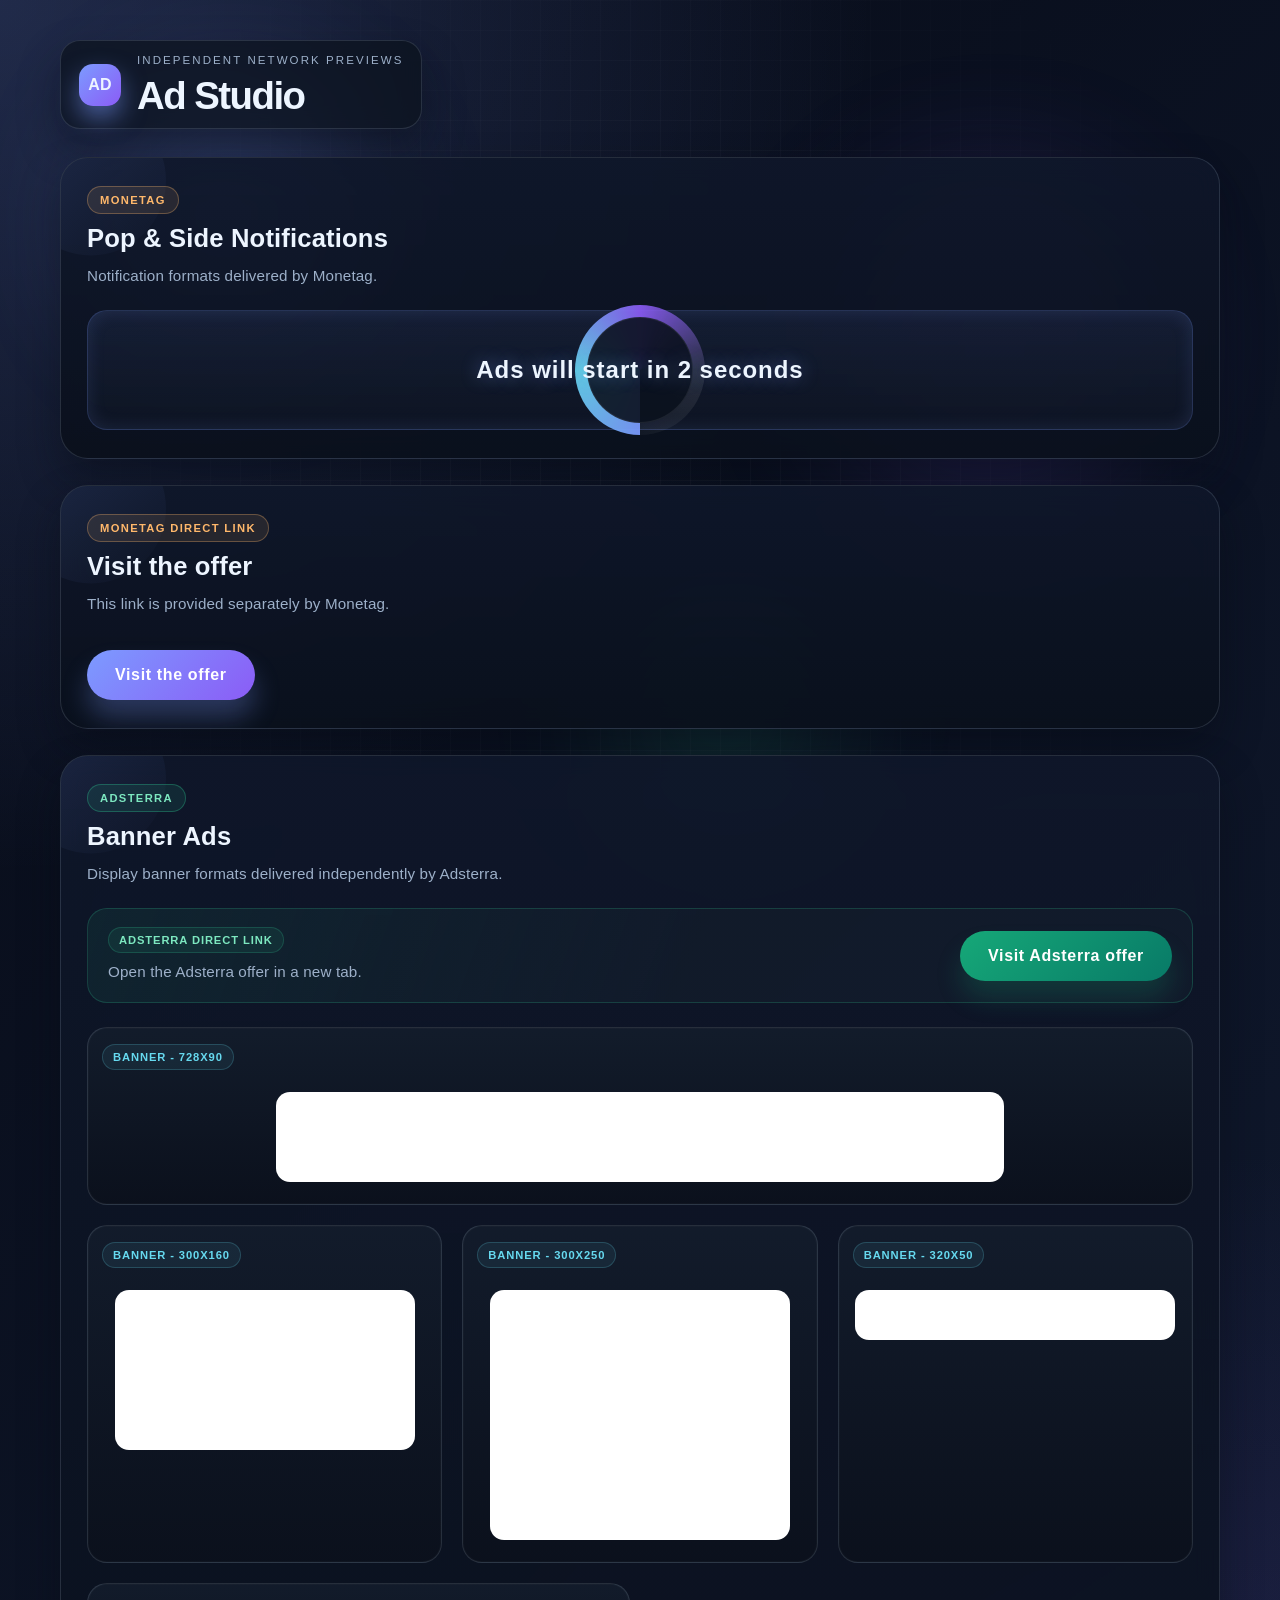
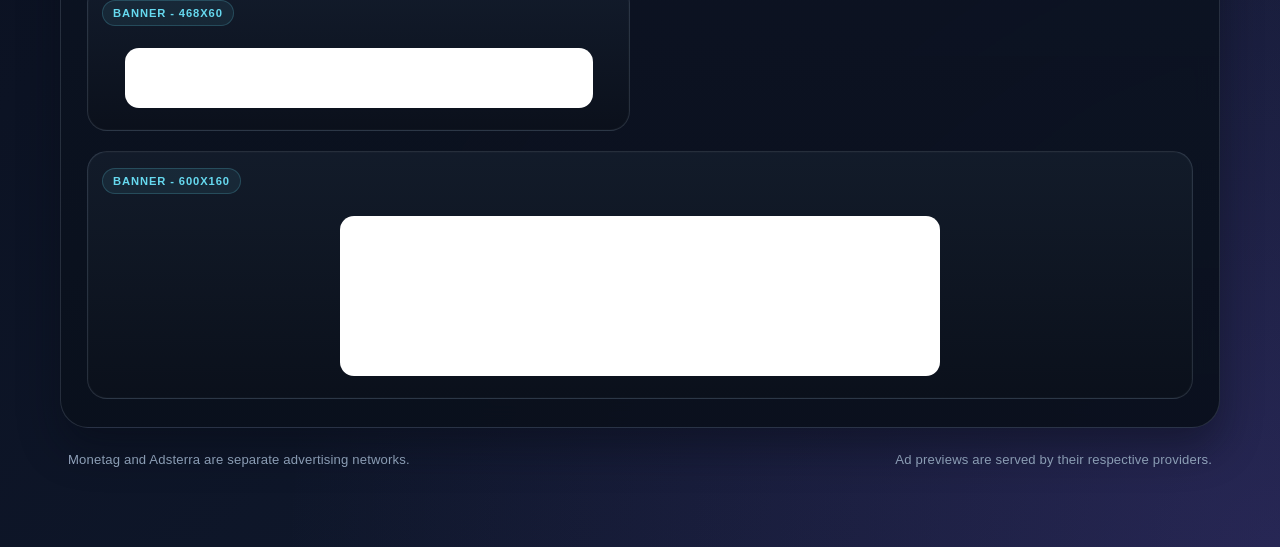
==== index.html @ 39f99ab6 "ADS , With Preview" ====
<!DOCTYPE html>
<html lang="en">

<head>
    <meta charset="UTF-8">
    <meta name="viewport" content="width=device-width, initial-scale=1.0">
    <title>Advertising Showcase</title>
    <meta name="theme-color" content="#070b17">
    <meta name="description" content="A showcase of Monetag and Adsterra advertising formats.">
    <link rel="stylesheet" href="style.css">
    <script src="MoneTag/MoneTag.js"></script>
    <script src="AdsTerra/Banners.js"></script>
</head>

<body>
    <div class="page-shell">
        <div class="orb orb-one"></div>
        <div class="orb orb-two"></div>
        <div class="orb orb-three"></div>

        <header class="topbar">
            <div class="brand">
                <span class="brand-mark">AD</span>
                <div>
                    <p class="eyebrow">Independent network previews</p>
                    <h1>Ad Studio</h1>
                </div>
            </div>
        </header>

        <main class="container">
            <section class="panel hero-panel">
                <div class="section-heading">
                    <span class="chip chip-monetag">Monetag</span>
                    <h2>Pop &amp; Side Notifications</h2>
                    <p class="section-description">Notification formats delivered by Monetag.</p>
                </div>

                <div class="countdown-wrap">
                    <div class="countdown-ring" aria-hidden="true"></div>
                    <div id="Monetag_Para" class="countdown-text" role="status" aria-live="polite"></div>
                </div>

                <script>
                    let Time = 5;
                    const Monetag_Para = document.getElementById("Monetag_Para");

                    function Ads() {
                        Side_Notification();
                        Pop_Notification();
                    }

                    Monetag_Para.textContent = `Ads will start in ${Time} seconds`;

                    const countdown = setInterval(() => {
                        Time--;

                        if (Time > 0) {
                            Monetag_Para.textContent =
                                `Ads will start in ${Time} seconds`;
                        } else {
                            clearInterval(countdown);
                            Monetag_Para.textContent = "Starting ads...";
                            Ads();
                        }
                    }, 1000);
                </script>
            </section>

            <section class="panel cta-panel">
                <div class="section-heading">
                    <span class="chip chip-monetag">Monetag Direct Link</span>
                    <h2>Visit the offer</h2>
                    <p class="section-description">This link is provided separately by Monetag.</p>
                </div>
                <a class="cta-link" href="https://uplcm.com/4/10648428" target="_blank" rel="noopener noreferrer">Visit the offer</a>
            </section>

            <section class="panel ads-panel">
                <div class="section-heading">
                    <span class="chip chip-adsterra">Adsterra</span>
                    <h2>Banner Ads</h2>
                    <p class="section-description">Display banner formats delivered independently by Adsterra.</p>
                </div>

                <div class="adsterra-direct-link">
                    <div>
                        <span class="ad-label">Adsterra Direct Link</span>
                        <p class="section-description">Open the Adsterra offer in a new tab.</p>
                    </div>
                    <a class="cta-link cta-link--adsterra" href="https://www.profitableratecpmnetwork.com/th2dvsi0?key=25bad5ab5988e87a223ab74828d17970" target="_blank" rel="noopener noreferrer">Visit Adsterra offer</a>
                </div>

                <div class="ad-grid">
                    <div class="ad-card ad-card--728">
                        <div class="ad-label">Banner - 728x90</div>
                        <script>document.currentScript.parentElement.appendChild(Banner_728x90())</script>
                    </div>

                    <div class="ad-card ad-card--300x160">
                        <div class="ad-label">Banner - 300x160</div>
                        <script>document.currentScript.parentElement.appendChild(Banner_300x160())</script>
                    </div>

                    <div class="ad-card ad-card--300x250">
                        <div class="ad-label">Banner - 300x250</div>
                        <script>document.currentScript.parentElement.appendChild(Banner_300x250())</script>
                    </div>

                    <div class="ad-card ad-card--320x50">
                        <div class="ad-label">Banner - 320x50</div>
                        <script>document.currentScript.parentElement.appendChild(Banner_320x50())</script>
                    </div>

                    <div class="ad-card ad-card--468x60">
                        <div class="ad-label">Banner - 468x60</div>
                        <script>document.currentScript.parentElement.appendChild(Banner_468x60())</script>
                    </div>

                    <div class="ad-card ad-card--600x160">
                        <div class="ad-label">Banner - 600x160</div>
                        <script>document.currentScript.parentElement.appendChild(Banner_600x160())</script>
                    </div>
                </div>
            </section>
        </main>

        <footer class="page-footer">
            <span>Monetag and Adsterra are separate advertising networks.</span>
            <span>Ad previews are served by their respective providers.</span>
        </footer>
    </div>
</body>

</html>
---- style.css ----
:root {
    --bg-deep: #070b17;
    --bg-mid: #111b31;
    --panel: rgba(16, 24, 40, 0.86);
    --panel-strong: rgba(15, 20, 34, 0.96);
    --panel-soft: rgba(23, 34, 54, 0.76);
    --border: rgba(148, 163, 184, 0.2);
    --text: #edf5ff;
    --muted: #9db0c9;
    --primary: #7c9bff;
    --primary-2: #66d9ef;
    --accent: #8b5cf6;
    --success: #34d399;
    --shadow: 0 20px 40px rgba(6, 10, 20, 0.45);
}

* {
    box-sizing: border-box;
}

html {
    scroll-behavior: smooth;
    color-scheme: dark;
}

body {
    margin: 0;
    min-height: 100vh;
    font-family: "Segoe UI", Tahoma, Geneva, Verdana, sans-serif;
    color: var(--text);
    background:
        radial-gradient(circle at top left, rgba(124, 155, 255, 0.22), transparent 35%),
        radial-gradient(circle at bottom right, rgba(139, 92, 246, 0.18), transparent 40%),
        linear-gradient(135deg, var(--bg-deep), var(--bg-mid));
    letter-spacing: 0.01em;
    position: relative;
    overflow-x: hidden;
    isolation: isolate;
}

body::before {
    content: "";
    position: fixed;
    inset: 0;
    background-image: linear-gradient(rgba(255,255,255,0.03) 1px, transparent 1px),
                      linear-gradient(90deg, rgba(255,255,255,0.03) 1px, transparent 1px);
    background-size: 30px 30px;
    mask-image: radial-gradient(circle at center, black 25%, transparent 85%);
    pointer-events: none;
}

.page-shell {
    position: relative;
    z-index: 1;
    max-width: 1200px;
    margin: 0 auto;
    padding: 40px 20px 80px;
}

.container {
    display: grid;
    gap: 26px;
}

.topbar {
    margin-bottom: 28px;
}

.brand {
    display: inline-flex;
    align-items: center;
    gap: 16px;
    background: rgba(12, 18, 30, 0.72);
    border: 1px solid var(--border);
    border-radius: 20px;
    padding: 10px 18px;
    box-shadow: var(--shadow);
    backdrop-filter: blur(12px);
}

.brand-mark {
    width: 42px;
    height: 42px;
    display: grid;
    place-items: center;
    border-radius: 14px;
    font-weight: 800;
    background: linear-gradient(135deg, var(--primary), var(--accent));
    box-shadow: 0 12px 24px rgba(124, 155, 255, 0.5);
}

.eyebrow {
    margin: 0;
    font-size: 0.72rem;
    text-transform: uppercase;
    letter-spacing: 0.18em;
    color: var(--muted);
}

h1 {
    margin: 4px 0 0;
    font-size: clamp(2rem, 3vw, 3rem);
    letter-spacing: -0.04em;
}

h2 {
    margin: 0;
    font-size: clamp(1.15rem, 2vw, 1.7rem);
    color: var(--text);
}

p {
    line-height: 1.65;
}

.panel {
    position: relative;
    background: linear-gradient(180deg, rgba(15, 23, 42, 0.9), rgba(10, 16, 28, 0.95));
    border: 1px solid var(--border);
    border-radius: 28px;
    padding: 28px 26px;
    box-shadow: var(--shadow);
    overflow: hidden;
    backdrop-filter: blur(12px);
}

.panel::before {
    content: "";
    position: absolute;
    inset: 0 auto auto 0;
    width: 150px;
    height: 150px;
    background: linear-gradient(135deg, rgba(124, 155, 255, 0.15), transparent);
    border-radius: 50%;
    transform: translate(-30%, -35%);
}

.section-heading {
    position: relative;
    z-index: 1;
    display: flex;
    flex-direction: column;
    gap: 10px;
    margin-bottom: 22px;
}

.section-description {
    margin: 0;
    max-width: 62ch;
    color: var(--muted);
    font-size: 0.95rem;
}

.chip {
    display: inline-flex;
    align-self: flex-start;
    align-items: center;
    border-radius: 999px;
    padding: 7px 12px;
    font-size: 0.7rem;
    font-weight: 700;
    letter-spacing: 0.12em;
    text-transform: uppercase;
    color: var(--primary-2);
    background: rgba(102, 217, 239, 0.1);
    border: 1px solid rgba(102, 217, 239, 0.28);
}

.chip-monetag {
    color: #ffb86b;
    background: rgba(255, 184, 107, 0.1);
    border-color: rgba(255, 184, 107, 0.3);
}

.chip-adsterra {
    color: #7de8c0;
    background: rgba(52, 211, 153, 0.1);
    border-color: rgba(52, 211, 153, 0.3);
}

.countdown-wrap {
    position: relative;
    z-index: 1;
    display: flex;
    align-items: center;
    justify-content: center;
    min-height: 120px;
    padding: 18px 20px;
    border-radius: 20px;
    background: linear-gradient(180deg, rgba(122, 156, 255, 0.08), rgba(17, 24, 39, 0.6));
    border: 1px solid rgba(124, 155, 255, 0.22);
    box-shadow: inset 0 0 18px rgba(124, 155, 255, 0.14);
}

.countdown-ring {
    position: absolute;
    width: 130px;
    height: 130px;
    border-radius: 50%;
    background: conic-gradient(from 180deg, var(--primary), var(--primary-2), var(--accent), rgba(255,255,255,0.1), rgba(255,255,255,0.04));
    filter: blur(0.3px);
    opacity: 0.92;
    animation: spin 8s linear infinite;
}

.countdown-ring::before {
    content: "";
    position: absolute;
    inset: 12px;
    border-radius: 50%;
    background: rgba(10, 17, 29, 0.9);
    border: 1px solid rgba(255,255,255,0.08);
}

.countdown-text {
    position: relative;
    z-index: 1;
    font-size: clamp(1rem, 2vw, 1.5rem);
    font-weight: 700;
    letter-spacing: 0.04em;
    text-align: center;
    color: var(--text);
    text-shadow: 0 0 18px rgba(124, 155, 255, 0.45);
    animation: pulseText 1.8s ease-in-out infinite;
}

.cta-panel {
    display: flex;
    flex-direction: column;
    align-items: flex-start;
    gap: 12px;
}

.adsterra-direct-link {
    position: relative;
    z-index: 1;
    display: flex;
    align-items: center;
    justify-content: space-between;
    gap: 20px;
    margin: 0 0 24px;
    padding: 18px 20px;
    border: 1px solid rgba(52, 211, 153, 0.2);
    border-radius: 20px;
    background: linear-gradient(110deg, rgba(52, 211, 153, 0.08), rgba(19, 29, 44, 0.74) 55%);
}

.adsterra-direct-link .ad-label {
    margin: 0 0 6px;
    color: #7de8c0;
    background: rgba(52, 211, 153, 0.08);
    border-color: rgba(52, 211, 153, 0.2);
}

.cta-link {
    position: relative;
    z-index: 1;
    display: inline-flex;
    align-items: center;
    justify-content: center;
    padding: 16px 28px;
    border-radius: 999px;
    background: linear-gradient(135deg, var(--primary), var(--accent));
    color: #fff;
    text-decoration: none;
    font-weight: 700;
    letter-spacing: 0.04em;
    box-shadow: 0 18px 26px rgba(124, 155, 255, 0.28);
    transition: transform 0.25s ease, box-shadow 0.25s ease, filter 0.25s ease;
}

.cta-link:focus-visible {
    outline: 3px solid var(--primary-2);
    outline-offset: 4px;
}

.cta-link:hover {
    transform: translateY(-2px) scale(1.01);
    box-shadow: 0 20px 32px rgba(124, 155, 255, 0.38);
    filter: brightness(1.06);
}

.cta-link--adsterra {
    flex: 0 0 auto;
    background: linear-gradient(135deg, #16a878, #087a67);
    box-shadow: 0 18px 26px rgba(22, 168, 120, 0.2);
}

.cta-link--adsterra:hover {
    box-shadow: 0 20px 32px rgba(22, 168, 120, 0.34);
}

.ad-grid {
    display: grid;
    grid-template-columns: repeat(12, minmax(0, 1fr));
    gap: 20px;
}

.ad-card {
    position: relative;
    min-width: 0;
    overflow-x: auto;
    overflow-y: hidden;
    padding: 16px 14px 12px;
    border-radius: 20px;
    background: linear-gradient(180deg, rgba(19, 29, 44, 0.9), rgba(11, 17, 28, 0.9));
    border: 1px solid var(--border);
    box-shadow: inset 0 0 0 1px rgba(255,255,255,0.02);
    transition: transform 0.25s ease, border-color 0.25s ease, box-shadow 0.25s ease;
}

.ad-card--300x160,
.ad-card--300x250,
.ad-card--320x50 {
    grid-column: span 4;
}

.ad-card--468x60 {
    grid-column: span 6;
}

.ad-card--600x160,
.ad-card--728 {
    grid-column: 1 / -1;
}

.ad-card--300x160 > div:not(.ad-label),
.ad-card--300x250 > div:not(.ad-label) {
    width: 300px !important;
    max-width: none !important;
}

.ad-card--320x50 > div:not(.ad-label) {
    width: 320px !important;
    max-width: none !important;
}

.ad-card--468x60 > div:not(.ad-label) {
    width: 468px !important;
    max-width: none !important;
}

.ad-card--600x160 > div:not(.ad-label) {
    width: 600px !important;
    max-width: none !important;
}

.ad-card--300x160 iframe,
.ad-card--300x250 iframe {
    width: 300px !important;
    max-width: none !important;
}

.ad-card--320x50 iframe {
    width: 320px !important;
    max-width: none !important;
}

.ad-card--468x60 iframe {
    width: 468px !important;
    max-width: none !important;
}

.ad-card--600x160 iframe {
    width: 600px !important;
    max-width: none !important;
}

.ad-card--728 {
    overscroll-behavior-x: contain;
}

.ad-card--728 > div:not(.ad-label) {
    width: 728px !important;
    max-width: none !important;
}

.ad-card--728 iframe {
    width: 728px !important;
    max-width: none !important;
}

.ad-card:hover {
    transform: translateY(-4px);
    border-color: rgba(124, 155, 255, 0.45);
    box-shadow: 0 16px 26px rgba(11, 17, 28, 0.35);
}

.ad-label {
    display: inline-flex;
    padding: 6px 10px;
    border-radius: 999px;
    margin-bottom: 12px;
    font-size: 0.7rem;
    font-weight: 700;
    letter-spacing: 0.08em;
    text-transform: uppercase;
    color: var(--primary-2);
    background: rgba(102, 217, 239, 0.08);
    border: 1px solid rgba(102, 217, 239, 0.2);
}

.ad-card iframe,
.ad-card img {
    max-width: 100%;
    border-radius: 14px;
    display: block;
    margin: 0 auto;
}

.ad-card iframe {
    overflow: hidden;
    background: rgba(7, 11, 23, 0.55);
}

@media (max-width: 1100px) {
    .ad-card--468x60 {
        grid-column: 1 / -1;
    }

    .ad-card--600x160 {
        grid-column: 1 / -1;
    }
}

.page-footer {
    display: flex;
    flex-wrap: wrap;
    justify-content: space-between;
    gap: 8px 24px;
    margin-top: 24px;
    padding: 0 8px;
    color: var(--muted);
    font-size: 0.82rem;
}

.orb {
    position: fixed;
    border-radius: 50%;
    filter: blur(70px);
    opacity: 0.26;
    pointer-events: none;
    animation: floaty 14s ease-in-out infinite alternate;
}

.orb-one {
    width: 260px;
    height: 260px;
    background: rgba(124, 155, 255, 0.9);
    top: 10%;
    left: 8%;
}

.orb-two {
    width: 320px;
    height: 320px;
    background: rgba(139, 92, 246, 0.8);
    right: 10%;
    top: 20%;
    animation-delay: 2s;
}

.orb-three {
    width: 220px;
    height: 220px;
    background: rgba(52, 211, 153, 0.6);
    left: 48%;
    bottom: 8%;
    animation-delay: 4s;
}

@keyframes pulseText {
    0%, 100% {
        transform: scale(1);
        opacity: 1;
    }
    50% {
        transform: scale(1.03);
        opacity: 0.9;
    }
}

@keyframes spin {
    0% {
        transform: rotate(0deg) scale(1);
    }
    50% {
        transform: rotate(180deg) scale(1.03);
    }
    100% {
        transform: rotate(360deg) scale(1);
    }
}

@keyframes floaty {
    0% {
        transform: translate3d(0, 0, 0) scale(1);
    }
    100% {
        transform: translate3d(0, -30px, 0) scale(1.08);
    }
}

@media (max-width: 640px) {
    .page-shell {
        padding: 22px 14px 60px;
    }

    .panel {
        padding: 20px 16px;
        border-radius: 22px;
    }

    .brand {
        width: 100%;
        justify-content: center;
    }

    .countdown-wrap {
        min-height: 96px;
    }

    .countdown-ring {
        width: 110px;
        height: 110px;
    }

    .cta-link {
        width: 100%;
    }

    .adsterra-direct-link {
        align-items: stretch;
        flex-direction: column;
        gap: 14px;
        padding: 16px;
    }

    .ad-grid {
        grid-template-columns: minmax(0, 1fr);
    }

    .ad-card--300x160,
    .ad-card--300x250,
    .ad-card--320x50,
    .ad-card--468x60,
    .ad-card--600x160,
    .ad-card--728 {
        grid-column: 1 / -1;
    }

    .page-footer {
        flex-direction: column;
        padding: 0 4px;
    }
}

@media (prefers-reduced-motion: reduce) {
    *,
    *::before,
    *::after {
        scroll-behavior: auto !important;
        animation-duration: 0.01ms !important;
        animation-iteration-count: 1 !important;
        transition-duration: 0.01ms !important;
    }
}
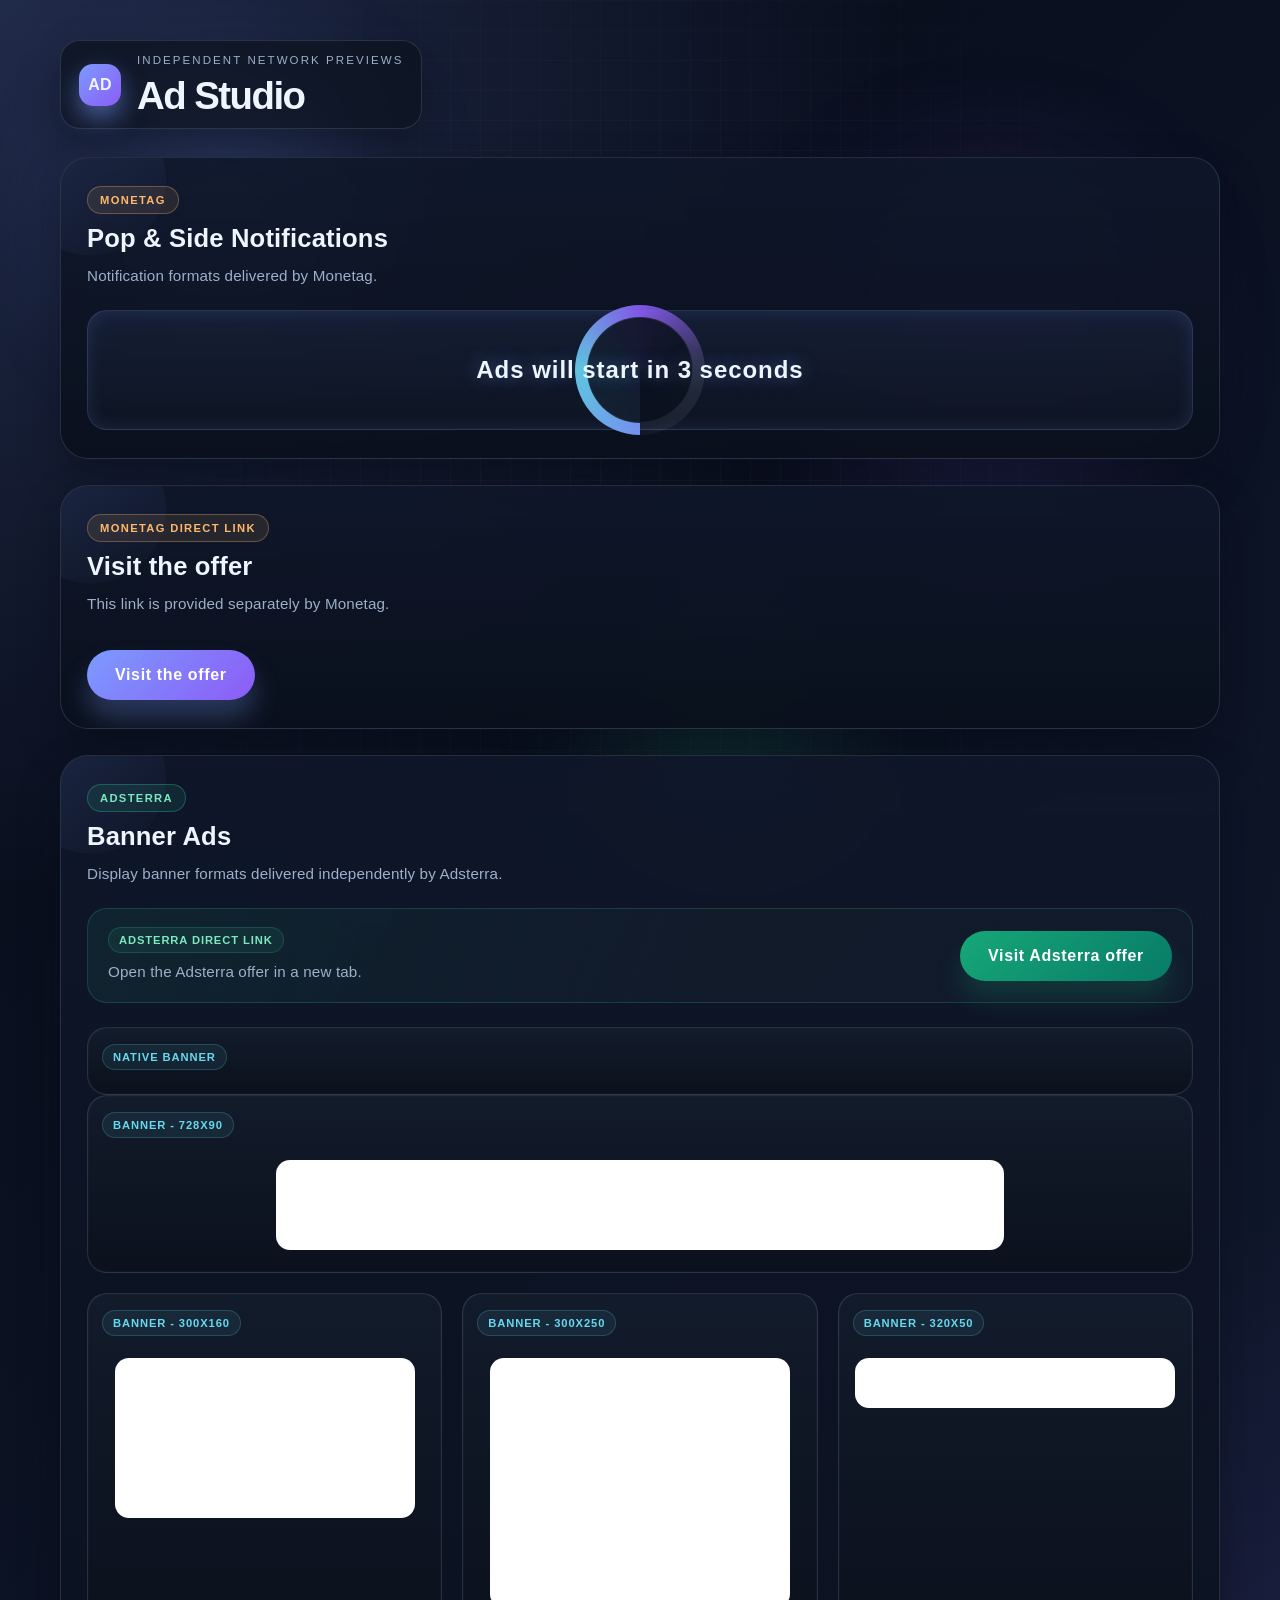
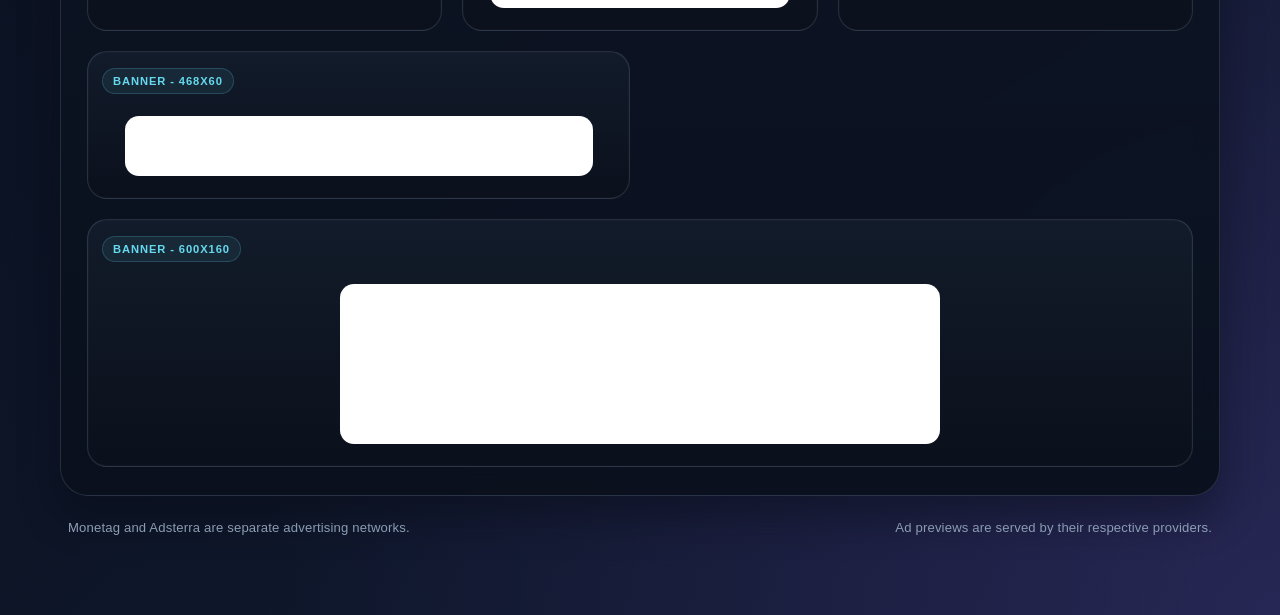
==== commit 7da7a3be: "Bug Fix!! + Added More Ads" ====
--- a/index.html
+++ b/index.html
@@ -8,7 +8,7 @@
     <meta name="theme-color" content="#070b17">
     <meta name="description" content="A showcase of Monetag and Adsterra advertising formats.">
     <link rel="stylesheet" href="style.css">
-    <script src="MoneTag/MoneTag.js"></script>
+    <script src="MoneTag/Notifications.js"></script>
     <script src="AdsTerra/Banners.js"></script>
 </head>
 
@@ -73,7 +73,8 @@
                     <h2>Visit the offer</h2>
                     <p class="section-description">This link is provided separately by Monetag.</p>
                 </div>
-                <a class="cta-link" href="https://uplcm.com/4/10648428" target="_blank" rel="noopener noreferrer">Visit the offer</a>
+                <a class="cta-link" href="https://uplcm.com/4/10648428" target="_blank" rel="noopener noreferrer">Visit
+                    the offer</a>
             </section>
 
             <section class="panel ads-panel">
@@ -88,7 +89,15 @@
                         <span class="ad-label">Adsterra Direct Link</span>
                         <p class="section-description">Open the Adsterra offer in a new tab.</p>
                     </div>
-                    <a class="cta-link cta-link--adsterra" href="https://www.profitableratecpmnetwork.com/th2dvsi0?key=25bad5ab5988e87a223ab74828d17970" target="_blank" rel="noopener noreferrer">Visit Adsterra offer</a>
+                    <a class="cta-link cta-link--adsterra"
+                        href="https://bendspecimen.com/th2dvsi0?key=25bad5ab5988e87a223ab74828d17970"
+                        target="_blank" rel="noopener noreferrer">Visit Adsterra offer</a>
+                </div>
+
+                <div class="ad-card">
+                    <div class="ad-label">Native Banner</div>
+                    <div id="adsterra-native-slot"></div>
+                    <script>Native_Banner()</script>
                 </div>
 
                 <div class="ad-grid">
--- a/style.css
+++ b/style.css
@@ -42,8 +42,8 @@
     content: "";
     position: fixed;
     inset: 0;
-    background-image: linear-gradient(rgba(255,255,255,0.03) 1px, transparent 1px),
-                      linear-gradient(90deg, rgba(255,255,255,0.03) 1px, transparent 1px);
+    background-image: linear-gradient(rgba(255, 255, 255, 0.03) 1px, transparent 1px),
+        linear-gradient(90deg, rgba(255, 255, 255, 0.03) 1px, transparent 1px);
     background-size: 30px 30px;
     mask-image: radial-gradient(circle at center, black 25%, transparent 85%);
     pointer-events: none;
@@ -197,7 +197,7 @@
     width: 130px;
     height: 130px;
     border-radius: 50%;
-    background: conic-gradient(from 180deg, var(--primary), var(--primary-2), var(--accent), rgba(255,255,255,0.1), rgba(255,255,255,0.04));
+    background: conic-gradient(from 180deg, var(--primary), var(--primary-2), var(--accent), rgba(255, 255, 255, 0.1), rgba(255, 255, 255, 0.04));
     filter: blur(0.3px);
     opacity: 0.92;
     animation: spin 8s linear infinite;
@@ -209,7 +209,7 @@
     inset: 12px;
     border-radius: 50%;
     background: rgba(10, 17, 29, 0.9);
-    border: 1px solid rgba(255,255,255,0.08);
+    border: 1px solid rgba(255, 255, 255, 0.08);
 }
 
 .countdown-text {
@@ -305,7 +305,7 @@
     border-radius: 20px;
     background: linear-gradient(180deg, rgba(19, 29, 44, 0.9), rgba(11, 17, 28, 0.9));
     border: 1px solid var(--border);
-    box-shadow: inset 0 0 0 1px rgba(255,255,255,0.02);
+    box-shadow: inset 0 0 0 1px rgba(255, 255, 255, 0.02);
     transition: transform 0.25s ease, border-color 0.25s ease, box-shadow 0.25s ease;
 }
 
@@ -324,23 +324,23 @@
     grid-column: 1 / -1;
 }
 
-.ad-card--300x160 > div:not(.ad-label),
-.ad-card--300x250 > div:not(.ad-label) {
+.ad-card--300x160>div:not(.ad-label),
+.ad-card--300x250>div:not(.ad-label) {
     width: 300px !important;
     max-width: none !important;
 }
 
-.ad-card--320x50 > div:not(.ad-label) {
+.ad-card--320x50>div:not(.ad-label) {
     width: 320px !important;
     max-width: none !important;
 }
 
-.ad-card--468x60 > div:not(.ad-label) {
+.ad-card--468x60>div:not(.ad-label) {
     width: 468px !important;
     max-width: none !important;
 }
 
-.ad-card--600x160 > div:not(.ad-label) {
+.ad-card--600x160>div:not(.ad-label) {
     width: 600px !important;
     max-width: none !important;
 }
@@ -370,7 +370,7 @@
     overscroll-behavior-x: contain;
 }
 
-.ad-card--728 > div:not(.ad-label) {
+.ad-card--728>div:not(.ad-label) {
     width: 728px !important;
     max-width: none !important;
 }
@@ -470,10 +470,13 @@
 }
 
 @keyframes pulseText {
-    0%, 100% {
+
+    0%,
+    100% {
         transform: scale(1);
         opacity: 1;
     }
+
     50% {
         transform: scale(1.03);
         opacity: 0.9;
@@ -484,9 +487,11 @@
     0% {
         transform: rotate(0deg) scale(1);
     }
+
     50% {
         transform: rotate(180deg) scale(1.03);
     }
+
     100% {
         transform: rotate(360deg) scale(1);
     }
@@ -496,6 +501,7 @@
     0% {
         transform: translate3d(0, 0, 0) scale(1);
     }
+
     100% {
         transform: translate3d(0, -30px, 0) scale(1.08);
     }
@@ -556,6 +562,7 @@
 }
 
 @media (prefers-reduced-motion: reduce) {
+
     *,
     *::before,
     *::after {
@@ -564,4 +571,4 @@
         animation-iteration-count: 1 !important;
         transition-duration: 0.01ms !important;
     }
-}
+}
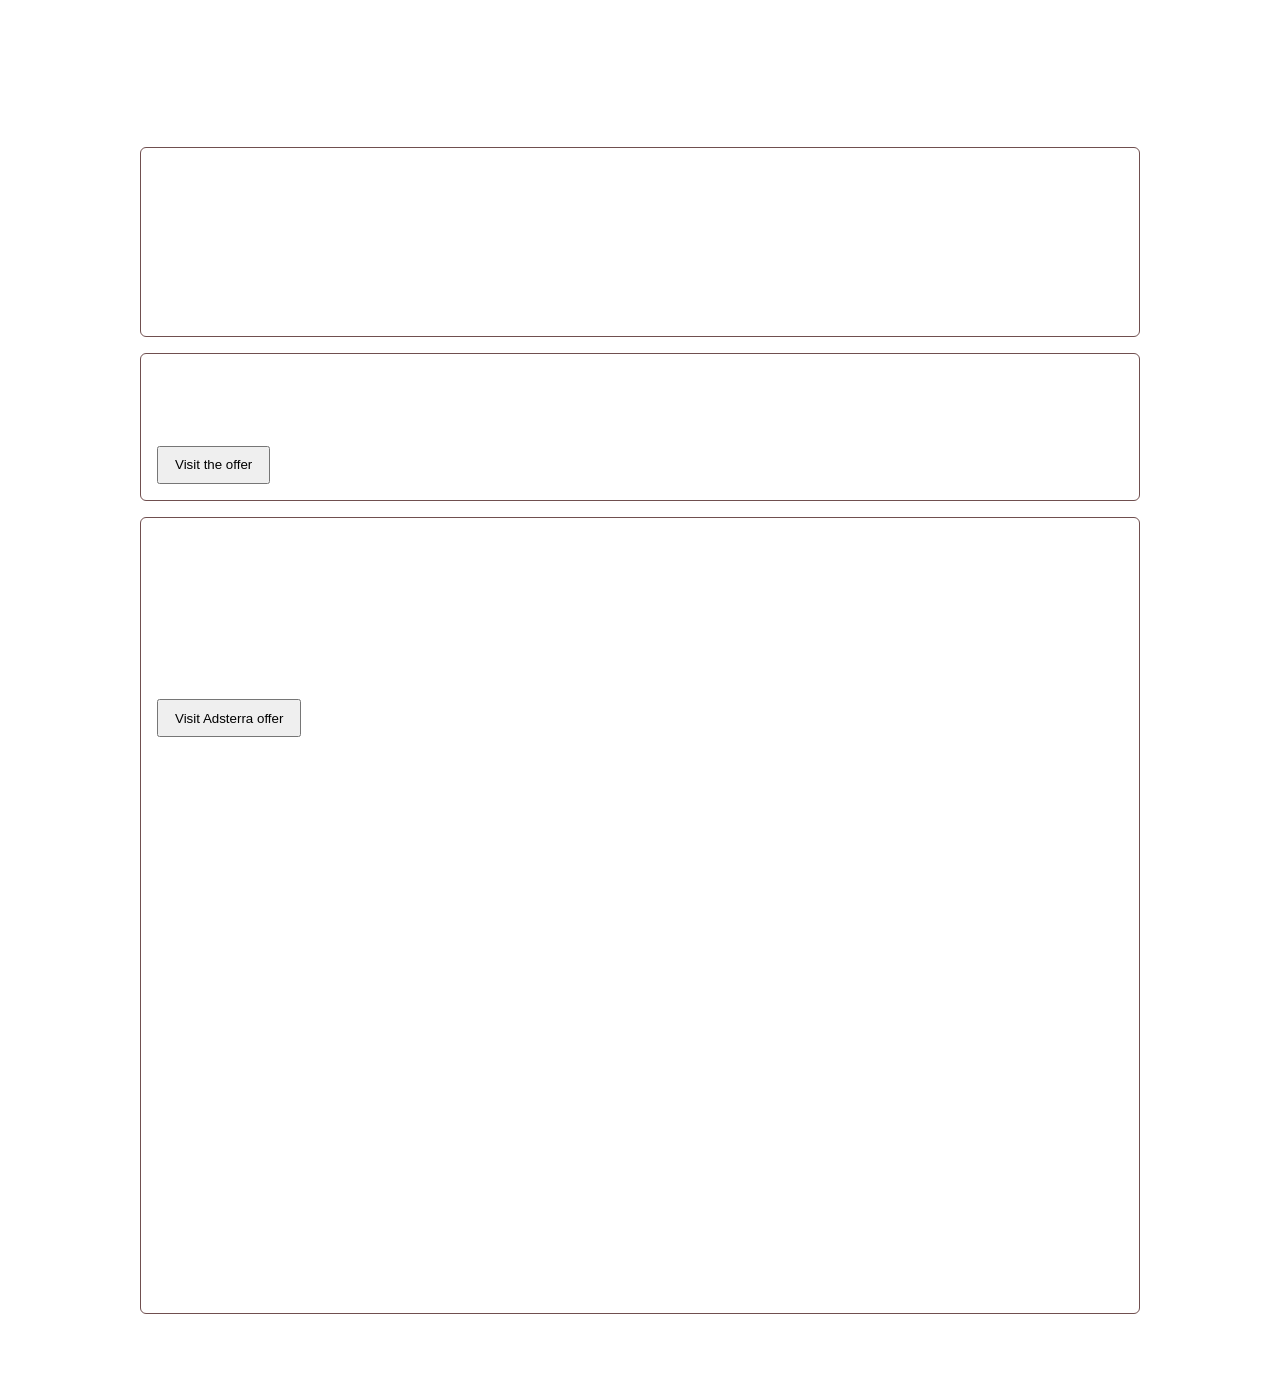
==== commit 34e928ef: "Bug Fix!!!" ====
--- a/index.html
+++ b/index.html
@@ -1,144 +1,15 @@
 <!DOCTYPE html>
 <html lang="en">
-
 <head>
     <meta charset="UTF-8">
     <meta name="viewport" content="width=device-width, initial-scale=1.0">
-    <title>Advertising Showcase</title>
-    <meta name="theme-color" content="#070b17">
-    <meta name="description" content="A showcase of Monetag and Adsterra advertising formats.">
-    <link rel="stylesheet" href="style.css">
-    <script src="MoneTag/Notifications.js"></script>
-    <script src="AdsTerra/Banners.js"></script>
+    <title>Redirecting to Ad Studio</title>
+    <meta http-equiv="refresh" content="0; url=ADS.html">
+    <script>
+        window.location.replace("ADS.html");
+    </script>
 </head>
-
 <body>
-    <div class="page-shell">
-        <div class="orb orb-one"></div>
-        <div class="orb orb-two"></div>
-        <div class="orb orb-three"></div>
-
-        <header class="topbar">
-            <div class="brand">
-                <span class="brand-mark">AD</span>
-                <div>
-                    <p class="eyebrow">Independent network previews</p>
-                    <h1>Ad Studio</h1>
-                </div>
-            </div>
-        </header>
-
-        <main class="container">
-            <section class="panel hero-panel">
-                <div class="section-heading">
-                    <span class="chip chip-monetag">Monetag</span>
-                    <h2>Pop &amp; Side Notifications</h2>
-                    <p class="section-description">Notification formats delivered by Monetag.</p>
-                </div>
-
-                <div class="countdown-wrap">
-                    <div class="countdown-ring" aria-hidden="true"></div>
-                    <div id="Monetag_Para" class="countdown-text" role="status" aria-live="polite"></div>
-                </div>
-
-                <script>
-                    let Time = 5;
-                    const Monetag_Para = document.getElementById("Monetag_Para");
-
-                    function Ads() {
-                        Side_Notification();
-                        Pop_Notification();
-                    }
-
-                    Monetag_Para.textContent = `Ads will start in ${Time} seconds`;
-
-                    const countdown = setInterval(() => {
-                        Time--;
-
-                        if (Time > 0) {
-                            Monetag_Para.textContent =
-                                `Ads will start in ${Time} seconds`;
-                        } else {
-                            clearInterval(countdown);
-                            Monetag_Para.textContent = "Starting ads...";
-                            Ads();
-                        }
-                    }, 1000);
-                </script>
-            </section>
-
-            <section class="panel cta-panel">
-                <div class="section-heading">
-                    <span class="chip chip-monetag">Monetag Direct Link</span>
-                    <h2>Visit the offer</h2>
-                    <p class="section-description">This link is provided separately by Monetag.</p>
-                </div>
-                <a class="cta-link" href="https://uplcm.com/4/10648428" target="_blank" rel="noopener noreferrer">Visit
-                    the offer</a>
-            </section>
-
-            <section class="panel ads-panel">
-                <div class="section-heading">
-                    <span class="chip chip-adsterra">Adsterra</span>
-                    <h2>Banner Ads</h2>
-                    <p class="section-description">Display banner formats delivered independently by Adsterra.</p>
-                </div>
-
-                <div class="adsterra-direct-link">
-                    <div>
-                        <span class="ad-label">Adsterra Direct Link</span>
-                        <p class="section-description">Open the Adsterra offer in a new tab.</p>
-                    </div>
-                    <a class="cta-link cta-link--adsterra"
-                        href="https://bendspecimen.com/th2dvsi0?key=25bad5ab5988e87a223ab74828d17970"
-                        target="_blank" rel="noopener noreferrer">Visit Adsterra offer</a>
-                </div>
-
-                <div class="ad-card">
-                    <div class="ad-label">Native Banner</div>
-                    <div id="adsterra-native-slot"></div>
-                    <script>Native_Banner()</script>
-                </div>
-
-                <div class="ad-grid">
-                    <div class="ad-card ad-card--728">
-                        <div class="ad-label">Banner - 728x90</div>
-                        <script>document.currentScript.parentElement.appendChild(Banner_728x90())</script>
-                    </div>
-
-                    <div class="ad-card ad-card--300x160">
-                        <div class="ad-label">Banner - 300x160</div>
-                        <script>document.currentScript.parentElement.appendChild(Banner_300x160())</script>
-                    </div>
-
-                    <div class="ad-card ad-card--300x250">
-                        <div class="ad-label">Banner - 300x250</div>
-                        <script>document.currentScript.parentElement.appendChild(Banner_300x250())</script>
-                    </div>
-
-                    <div class="ad-card ad-card--320x50">
-                        <div class="ad-label">Banner - 320x50</div>
-                        <script>document.currentScript.parentElement.appendChild(Banner_320x50())</script>
-                    </div>
-
-                    <div class="ad-card ad-card--468x60">
-                        <div class="ad-label">Banner - 468x60</div>
-                        <script>document.currentScript.parentElement.appendChild(Banner_468x60())</script>
-                    </div>
-
-                    <div class="ad-card ad-card--600x160">
-                        <div class="ad-label">Banner - 600x160</div>
-                        <script>document.currentScript.parentElement.appendChild(Banner_600x160())</script>
-                    </div>
-                </div>
-            </section>
-        </main>
-
-        <footer class="page-footer">
-            <span>Monetag and Adsterra are separate advertising networks.</span>
-            <span>Ad previews are served by their respective providers.</span>
-        </footer>
-    </div>
+    <p>Redirecting to <a href="ADS.html">Ad Studio</a>...</p>
 </body>
-
-</html>+</html>
